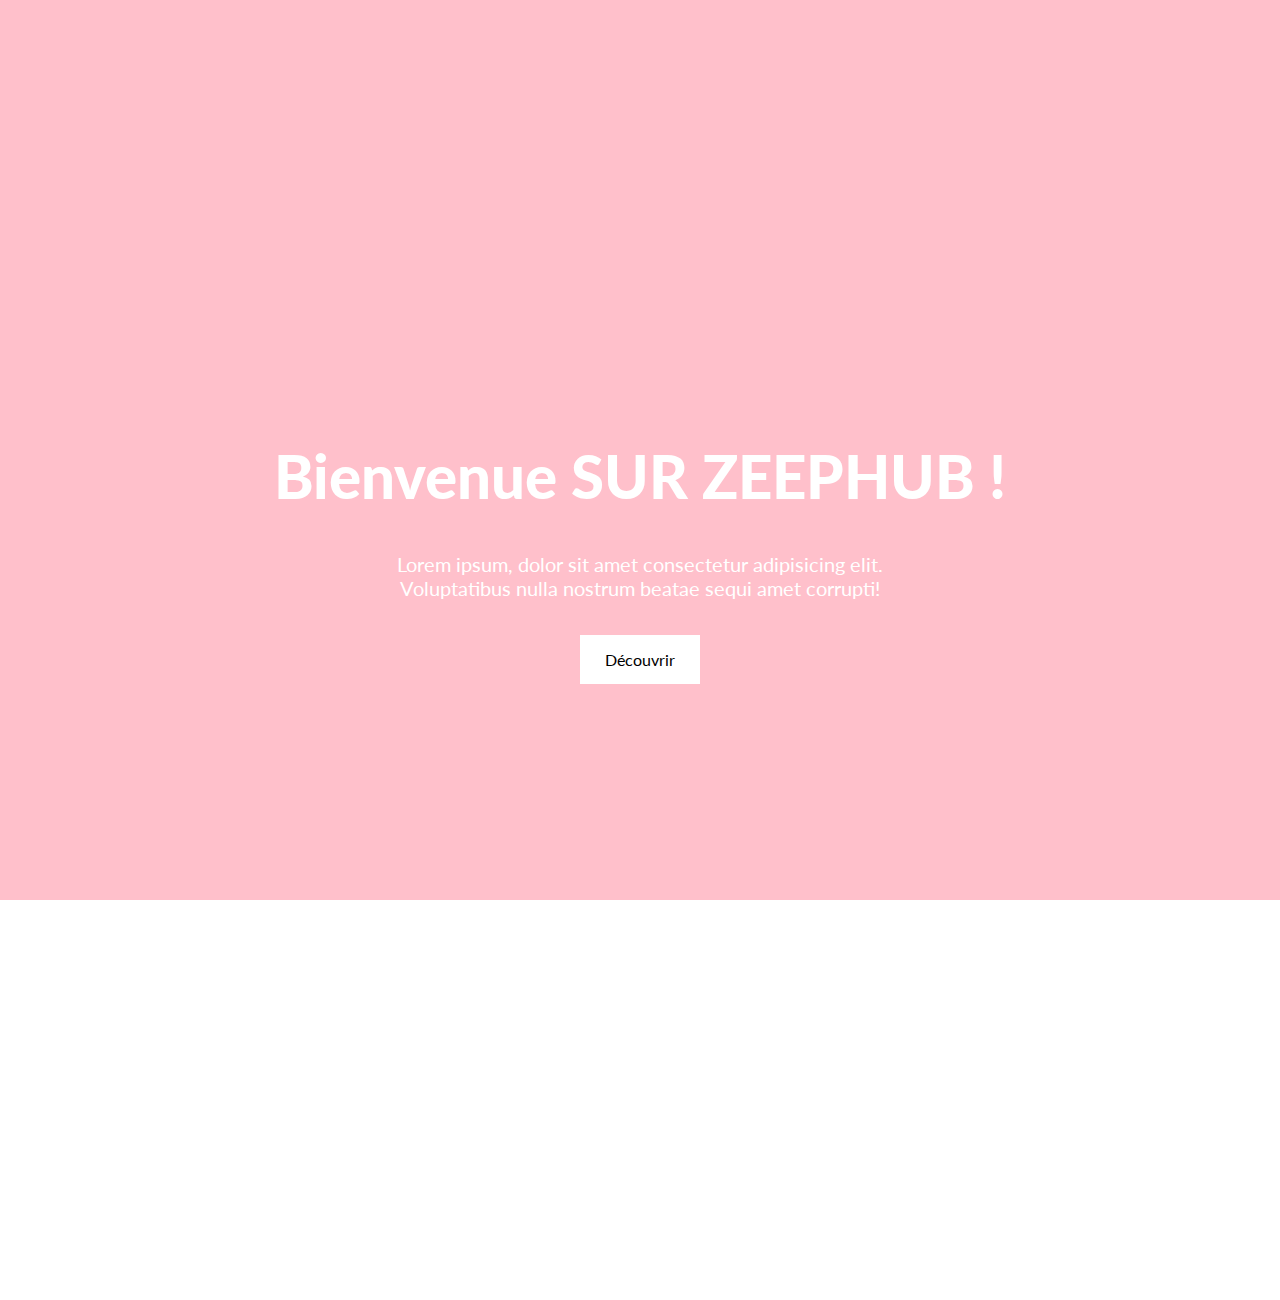
==== index.html @ 7aa8f1b0 "Update index.html" ====
<!DOCTYPE html>
<html lang="en">

<head>
    <meta charset="UTF-8">
    <meta name="viewport" content="width=device-width, initial-scale=1.0">
    <meta http-equiv="X-UA-Compatible" content="ie=edge">
    <title>Video Accueil</title>
    <link rel="stylesheet" href="css.css">
    <link href="https://fonts.googleapis.com/css?family=Lato" rel="stylesheet">
</head>

<body>


    <header class="videoHeader">
        <video src="tiktok.mp4" <!-- IL FAUT METTRE VOTRE VIDEO ICI --> autoplay muted loop>
        </video>
        <div id="overlay">
            <h1>Bienvenue SUR ZEEPHUB !</h1>
            <p>Lorem ipsum, dolor sit amet consectetur adipisicing elit.<br>
                Voluptatibus nulla nostrum beatae sequi amet corrupti!</p>
            <a href="acceuil.html" id="btn">Découvrir</a>
        </div>
    </header>

 

</html>
---- css.css ----
body{
  margin:0;
  font-family: 'Lato';
  overflow-x: hidden;
}

header {
  height: 100vh;
  width: 100vw;
  background: pink;
  position:relative;
  z-index:1;
}

#overlay{
  height: 100vh;
  width: 100vw;
  position: absolute;
  top:0;
  left:0;
  text-align: center;
  margin-top: 400px;
  z-index:2;
  color: white;
}

#overlay h1 {
  font-size: 60px;
  font-weight: 900;
}

#overlay p {
  font-size: 20px;
  padding-bottom: 30px;
}

#overlay #btn {

  background: white;
  padding: 15px 25px 15px 25px;
  text-decoration: none;
  color: black;
}
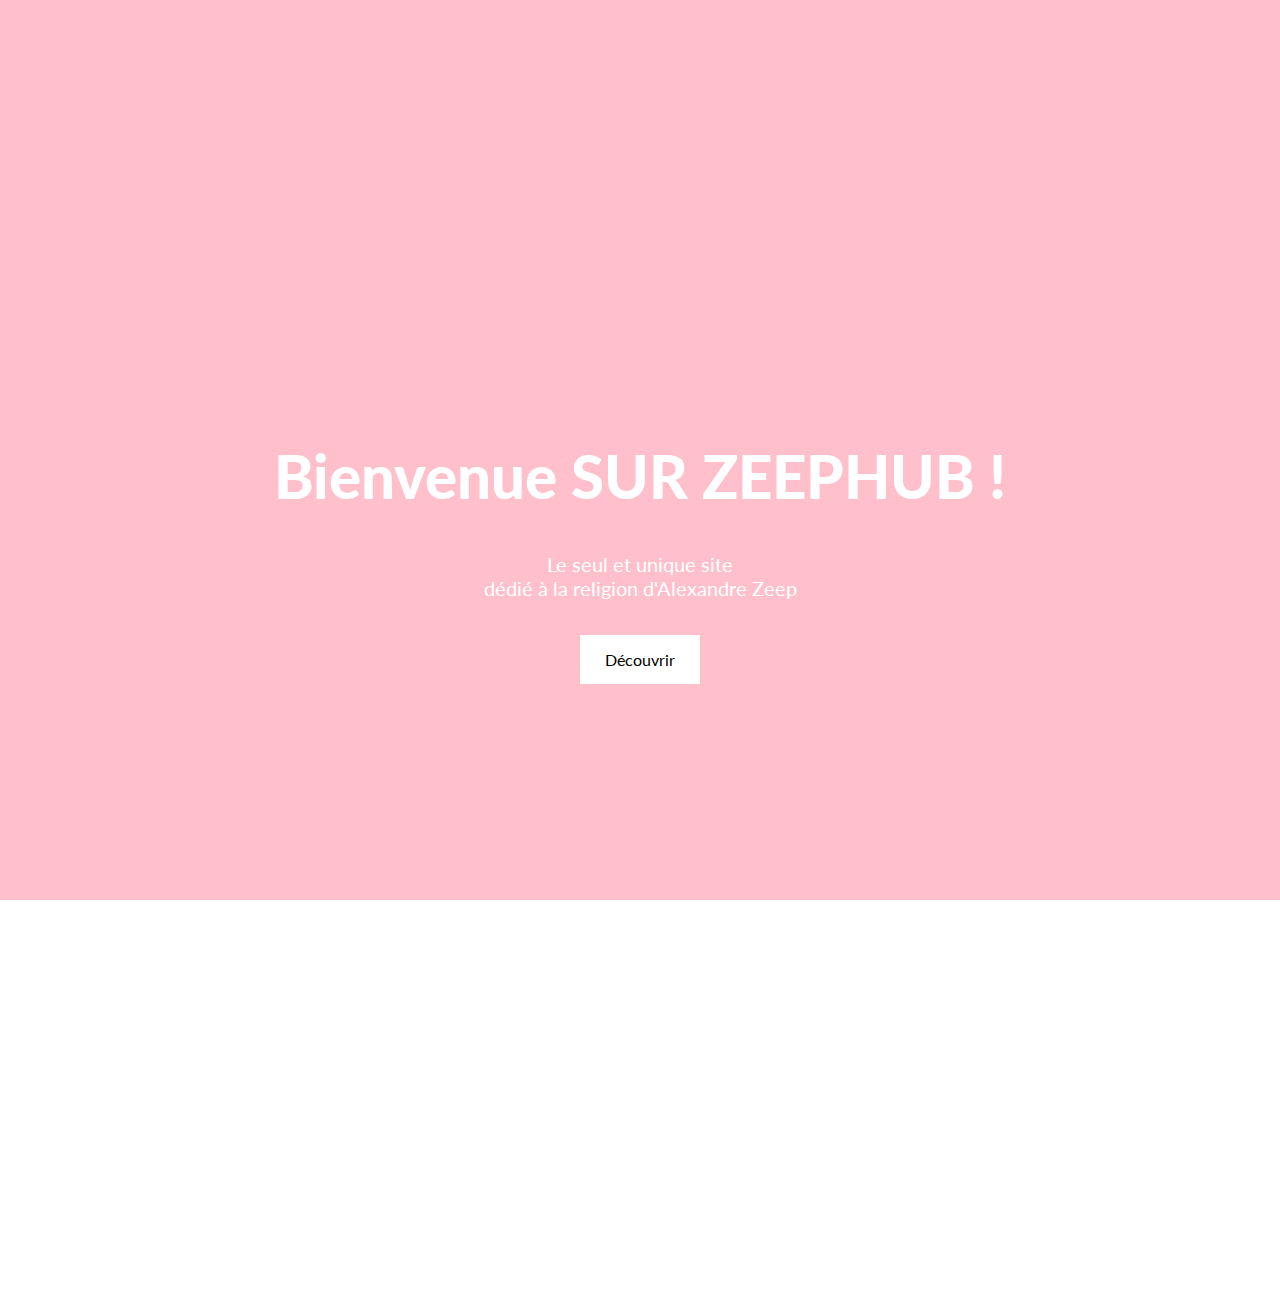
==== commit bf77c80e: "Update index.html" ====
--- a/index.html
+++ b/index.html
@@ -14,12 +14,12 @@
 
 
     <header class="videoHeader">
-        <video src="tiktok.mp4" <!-- IL FAUT METTRE VOTRE VIDEO ICI --> autoplay muted loop>
+        <video src="tiktok.mp4" autoplay loop>
         </video>
         <div id="overlay">
             <h1>Bienvenue SUR ZEEPHUB !</h1>
-            <p>Lorem ipsum, dolor sit amet consectetur adipisicing elit.<br>
-                Voluptatibus nulla nostrum beatae sequi amet corrupti!</p>
+            <p>Le seul et unique site<br>
+                dédié à la religion d'Alexandre Zeep</p>
             <a href="acceuil.html" id="btn">Découvrir</a>
         </div>
     </header>
--- a/css.css
+++ b/css.css
@@ -42,3 +42,6 @@
   text-decoration: none;
   color: black;
 }
+.videoHeader {
+position:relative;
+}
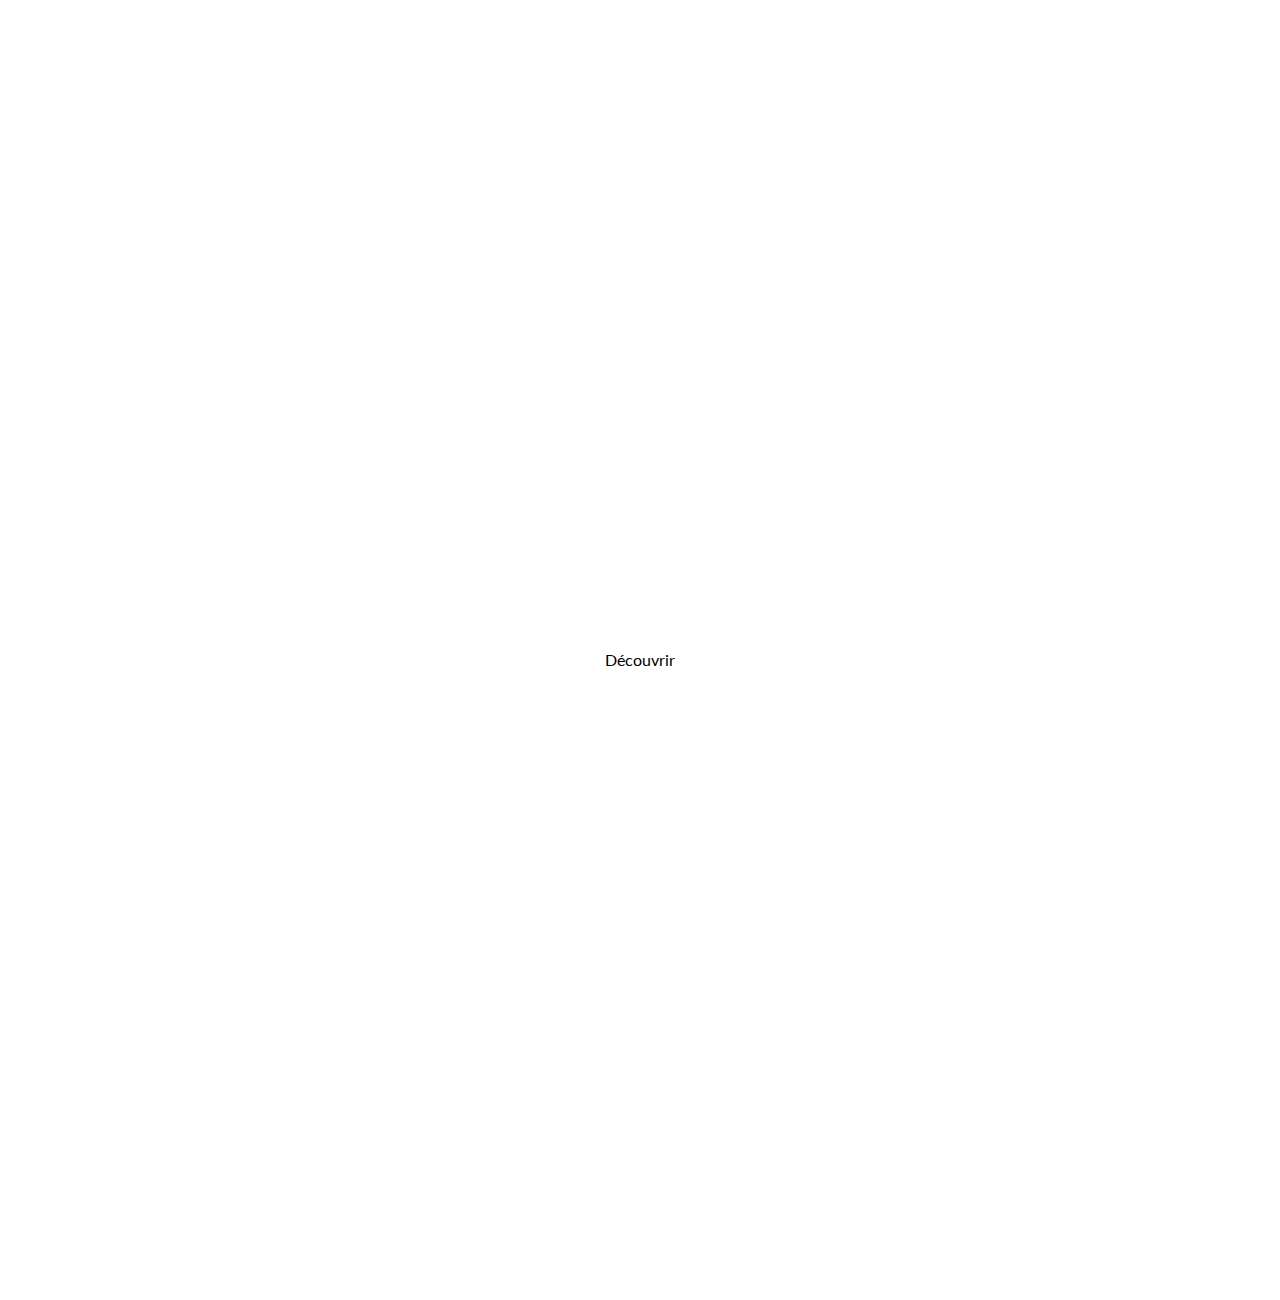
==== commit d8aa2f1d: "Update index.html" ====
--- a/index.html
+++ b/index.html
@@ -5,16 +5,20 @@
     <meta charset="UTF-8">
     <meta name="viewport" content="width=device-width, initial-scale=1.0">
     <meta http-equiv="X-UA-Compatible" content="ie=edge">
-    <title>Video Accueil</title>
+    <title>ZEEPHUB</title>
     <link rel="stylesheet" href="css.css">
     <link href="https://fonts.googleapis.com/css?family=Lato" rel="stylesheet">
+    <link rel="icon" type="image/png" sizes="16x16" href="logo.png">
 </head>
 
 <body>
 
 
-    <header class="videoHeader">
-        <video src="tiktok.mp4" autoplay loop>
+    <div class="videoHeader">
+        <video src="tiktok.mp4" autoplay unmuted loop>
+        </video>
+        
+        <video src="https://www.dropbox.com/s/duxjzoayxfr15vd/zeephub.avi?dl=0" autoplay loop>
         </video>
         <div id="overlay">
             <h1>Bienvenue SUR ZEEPHUB !</h1>
@@ -22,8 +26,7 @@
                 dédié à la religion d'Alexandre Zeep</p>
             <a href="acceuil.html" id="btn">Découvrir</a>
         </div>
-    </header>
-
+    </div>
  
 
 </html>
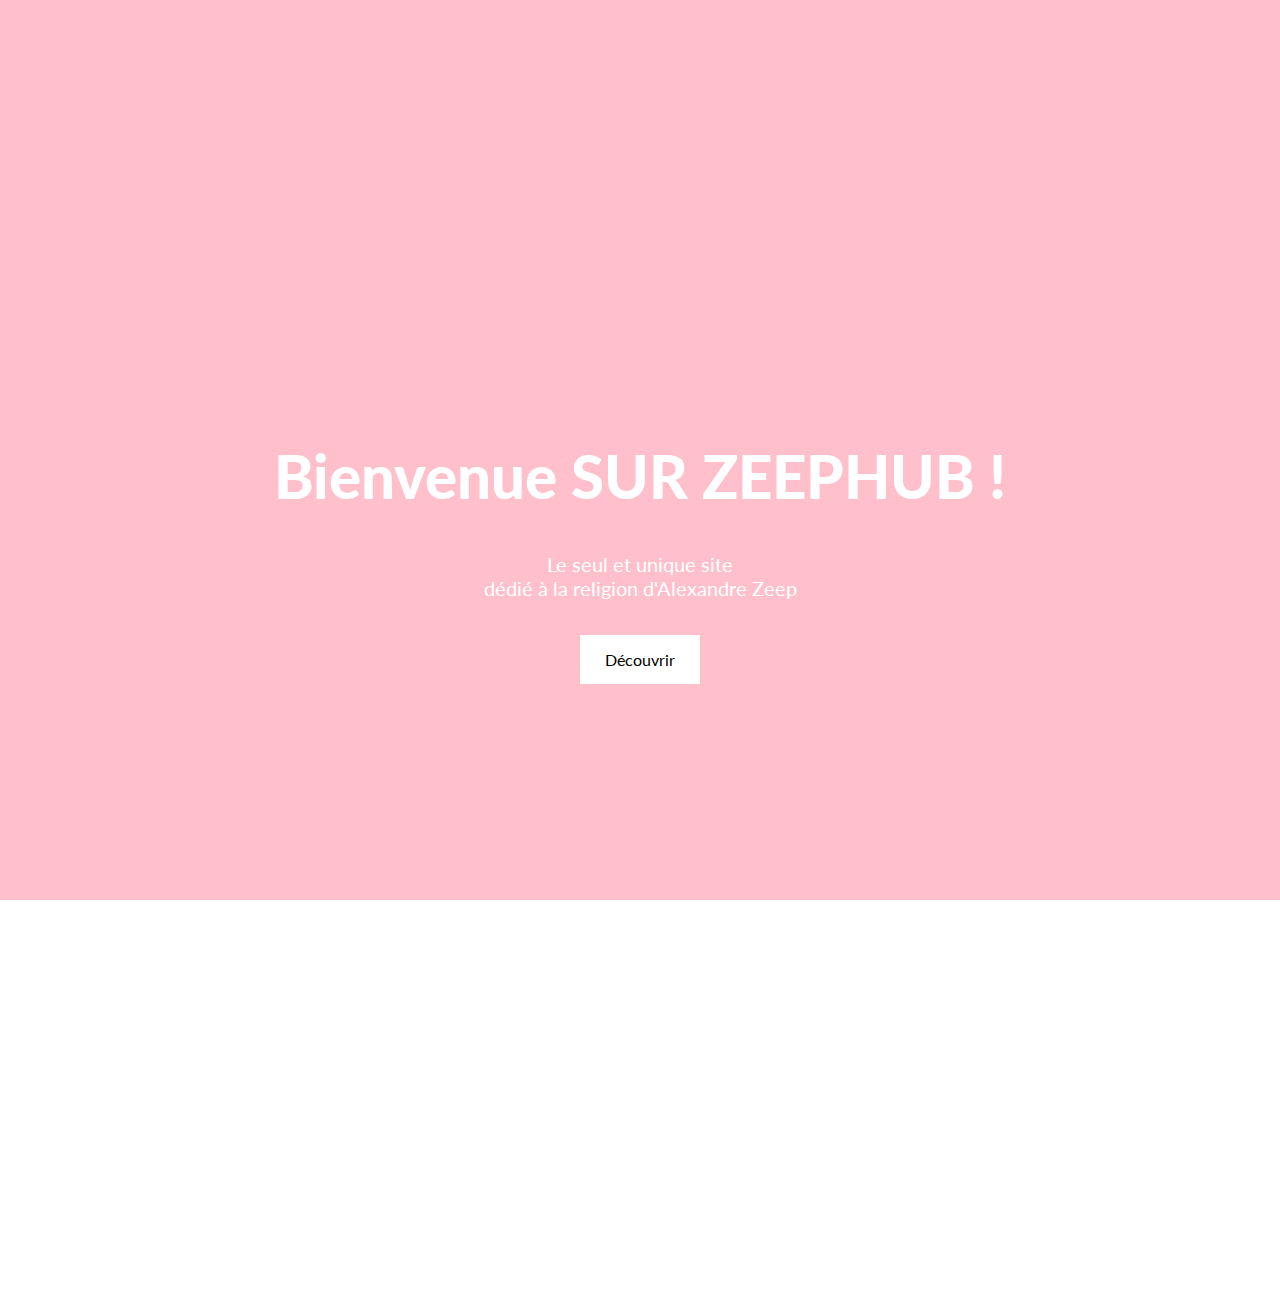
==== commit e5a1de83: "Update index.html" ====
--- a/index.html
+++ b/index.html
@@ -14,7 +14,7 @@
 <body>
 
 
-    <div class="videoHeader">
+    <header class="videoHeader">
         <video src="tiktok.mp4" autoplay unmuted loop>
         </video>
         
@@ -26,7 +26,7 @@
                 dédié à la religion d'Alexandre Zeep</p>
             <a href="acceuil.html" id="btn">Découvrir</a>
         </div>
-    </div>
+    </header>
  
 
 </html>
--- a/css.css
+++ b/css.css
@@ -5,7 +5,7 @@
   overflow-x: hidden;
 }
 
-header {
+.videoHeader {
   height: 100vh;
   width: 100vw;
   background: pink;
@@ -42,6 +42,3 @@
   text-decoration: none;
   color: black;
 }
-.videoHeader {
-position:relative;
-}
